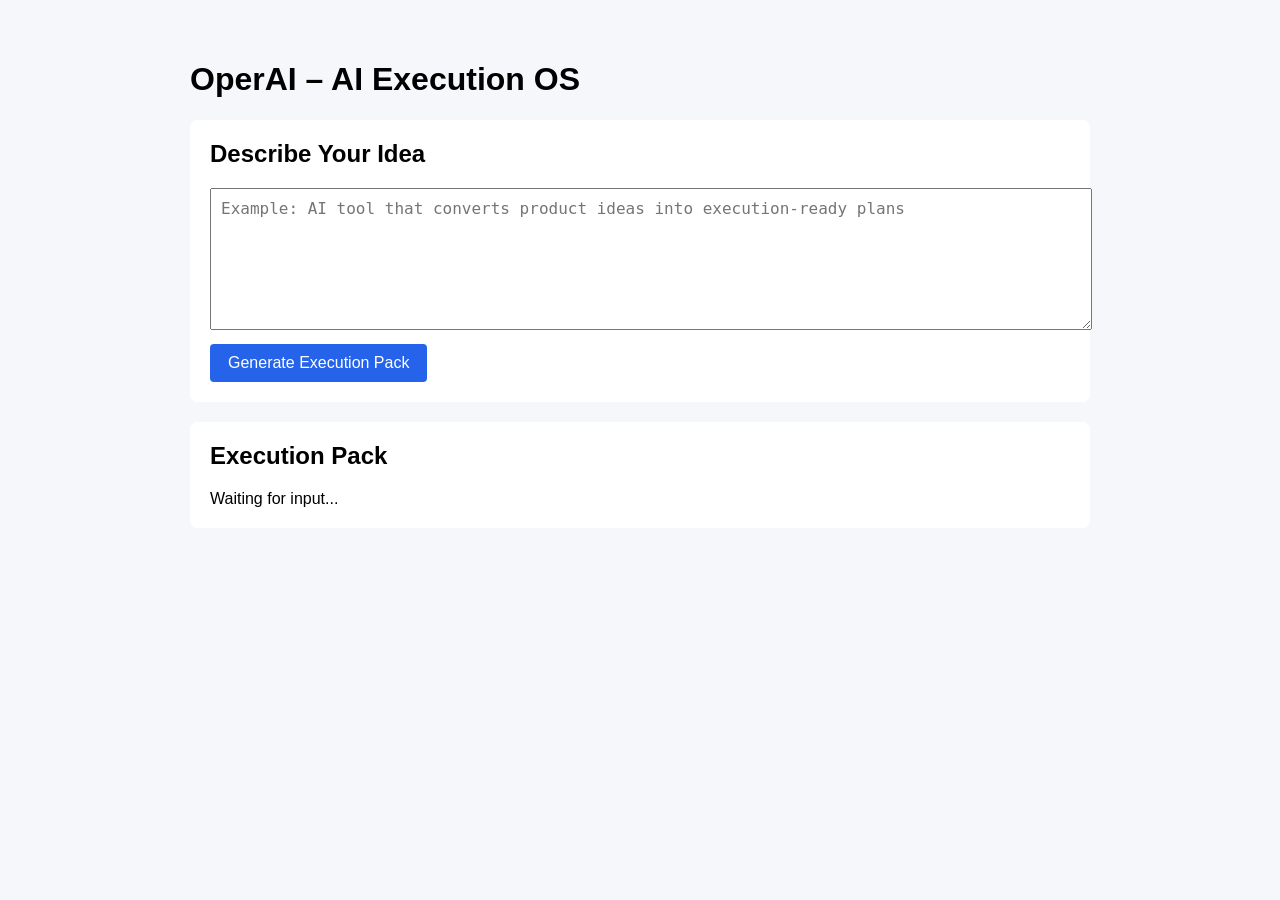
==== templates/index.html @ 71c5278a "Restructure project to minimal FastAPI Render-ready app" ====
<!DOCTYPE html>
<html>
<head>

<title>OperAI</title>

<style>

body{
font-family:Arial;
background:#f5f7fb;
margin:0;
padding:40px;
}

.container{
max-width:900px;
margin:auto;
}

textarea{
width:100%;
height:120px;
padding:10px;
font-size:16px;
}

button{
margin-top:10px;
padding:10px 18px;
font-size:16px;
background:#2563eb;
color:white;
border:none;
border-radius:4px;
cursor:pointer;
}

.section{
background:white;
margin-top:20px;
padding:20px;
border-radius:8px;
}

h2{
margin-top:0;
}

pre{
white-space:pre-wrap;
}

</style>

</head>

<body>

<div class="container">

<h1>OperAI – AI Execution OS</h1>

<div class="section">

<h2>Describe Your Idea</h2>

<textarea id="idea" placeholder="Example: AI tool that converts product ideas into execution-ready plans"></textarea>

<br>

<button onclick="runFlow()">Generate Execution Pack</button>

</div>


<div class="section">

<h2>Execution Pack</h2>

<div id="output">Waiting for input...</div>

</div>

</div>

<script>

async function runFlow(){

const idea=document.getElementById("idea").value

document.getElementById("output").innerText="Generating..."

const response=await fetch("/ux-flow",{
method:"POST",
headers:{
"Content-Type":"application/json"
},
body:JSON.stringify({
input_text:idea,
input_type:"text"
})
})

const data=await response.json()

renderOutput(data)

}

function renderOutput(data){

let html=""

if(data.prd){
html+="<h3>PRD</h3><pre>"+JSON.stringify(data.prd,null,2)+"</pre>"
}

if(data.assumptions){
html+="<h3>Assumptions</h3><pre>"+JSON.stringify(data.assumptions,null,2)+"</pre>"
}

if(data.edge_cases){
html+="<h3>Edge Cases</h3><pre>"+JSON.stringify(data.edge_cases,null,2)+"</pre>"
}

if(data.tests){
html+="<h3>Tests</h3><pre>"+JSON.stringify(data.tests,null,2)+"</pre>"
}

if(data.action_required){
html+="<h3>Decision Required</h3>"
}

document.getElementById("output").innerHTML=html

}

</script>

</body>
</html>
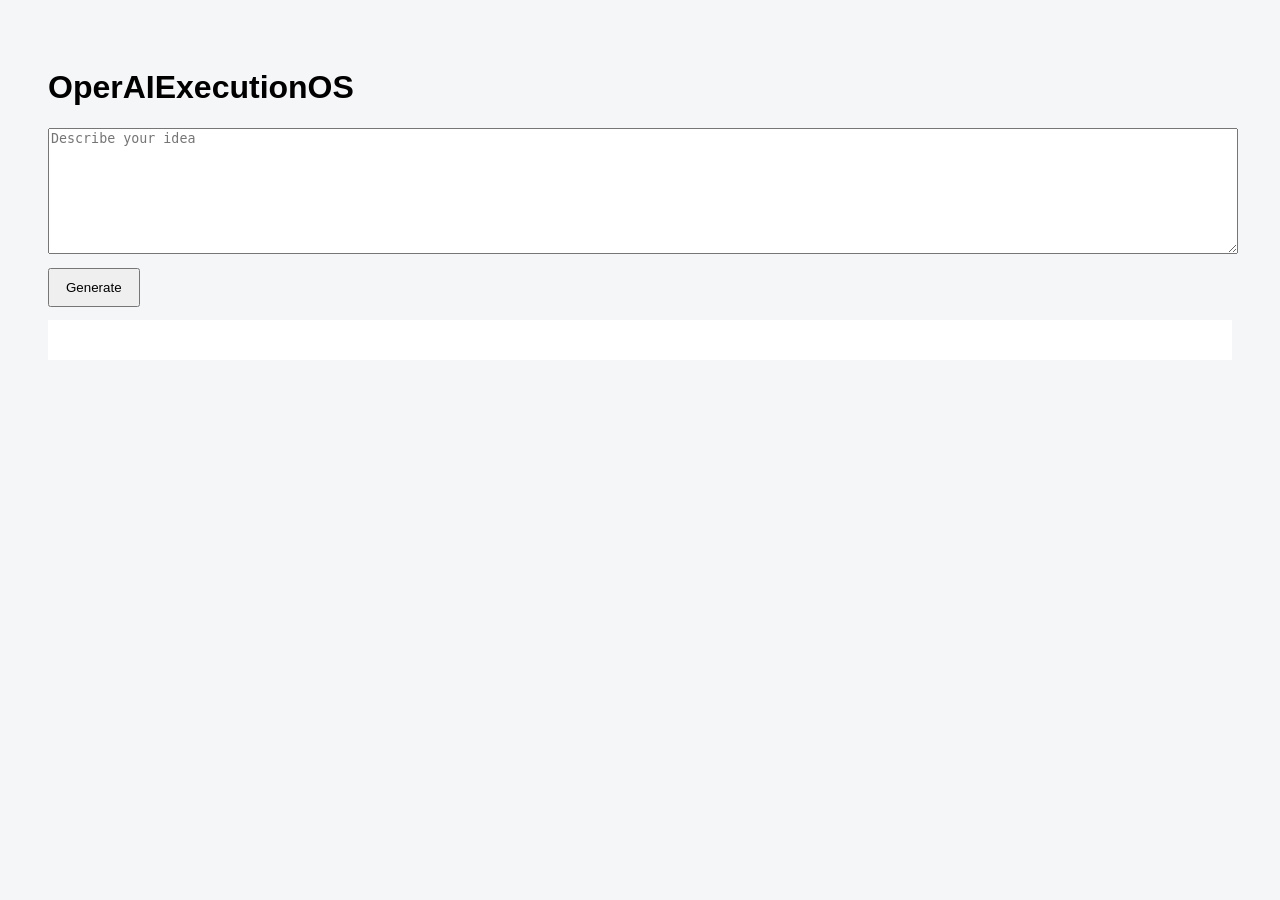
==== commit fc43b089: "Update title and modify HTML structure" ====
--- a/templates/index.html
+++ b/templates/index.html
@@ -1,140 +1,53 @@
 <!DOCTYPE html>
 <html>
 <head>
-
-<title>OperAI</title>
-
+<title>OperAIExecutionOS</title>
 <style>
-
-body{
-font-family:Arial;
-background:#f5f7fb;
-margin:0;
-padding:40px;
-}
-
-.container{
-max-width:900px;
-margin:auto;
-}
-
-textarea{
-width:100%;
-height:120px;
-padding:10px;
-font-size:16px;
-}
-
-button{
-margin-top:10px;
-padding:10px 18px;
-font-size:16px;
-background:#2563eb;
-color:white;
-border:none;
-border-radius:4px;
-cursor:pointer;
-}
-
-.section{
-background:white;
-margin-top:20px;
-padding:20px;
-border-radius:8px;
-}
-
-h2{
-margin-top:0;
-}
-
-pre{
-white-space:pre-wrap;
-}
-
+body { font-family: Arial; padding: 40px; background: #f4f6f8; }
+textarea { width: 100%; height: 120px; }
+button { padding: 10px 16px; margin-top: 10px; }
+pre { background: white; padding: 20px; }
 </style>
-
 </head>
-
 <body>
 
-<div class="container">
+<h1>OperAIExecutionOS</h1>
 
-<h1>OperAI – AI Execution OS</h1>
+<textarea id="idea" placeholder="Describe your idea"></textarea>
+<br>
+<button onclick="run()">Generate</button>
 
-<div class="section">
-
-<h2>Describe Your Idea</h2>
-
-<textarea id="idea" placeholder="Example: AI tool that converts product ideas into execution-ready plans"></textarea>
-
-<br>
-
-<button onclick="runFlow()">Generate Execution Pack</button>
-
-</div>
-
-
-<div class="section">
-
-<h2>Execution Pack</h2>
-
-<div id="output">Waiting for input...</div>
-
-</div>
-
-</div>
+<pre id="output"></pre>
 
 <script>
 
-async function runFlow(){
+let questionCount = 0;
 
-const idea=document.getElementById("idea").value
+async function run() {
 
-document.getElementById("output").innerText="Generating..."
+    const idea = document.getElementById("idea").value;
 
-const response=await fetch("/ux-flow",{
-method:"POST",
-headers:{
-"Content-Type":"application/json"
-},
-body:JSON.stringify({
-input_text:idea,
-input_type:"text"
-})
-})
+    const res = await fetch("/operai", {
+        method: "POST",
+        headers: {"Content-Type": "application/json"},
+        body: JSON.stringify({
+            input_text: idea,
+            question_count: questionCount
+        })
+    });
 
-const data=await response.json()
+    const data = await res.json();
 
-renderOutput(data)
+    if (data.mode === "clarification") {
+        questionCount = data.question_count;
+        document.getElementById("output").innerText = data.question;
+        return;
+    }
 
-}
-
-function renderOutput(data){
-
-let html=""
-
-if(data.prd){
-html+="<h3>PRD</h3><pre>"+JSON.stringify(data.prd,null,2)+"</pre>"
-}
-
-if(data.assumptions){
-html+="<h3>Assumptions</h3><pre>"+JSON.stringify(data.assumptions,null,2)+"</pre>"
-}
-
-if(data.edge_cases){
-html+="<h3>Edge Cases</h3><pre>"+JSON.stringify(data.edge_cases,null,2)+"</pre>"
-}
-
-if(data.tests){
-html+="<h3>Tests</h3><pre>"+JSON.stringify(data.tests,null,2)+"</pre>"
-}
-
-if(data.action_required){
-html+="<h3>Decision Required</h3>"
-}
-
-document.getElementById("output").innerHTML=html
-
+    if (data.mode === "execution") {
+        document.getElementById("output").innerText =
+            JSON.stringify(data.human_readable, null, 2);
+    }
 }
 
 </script>
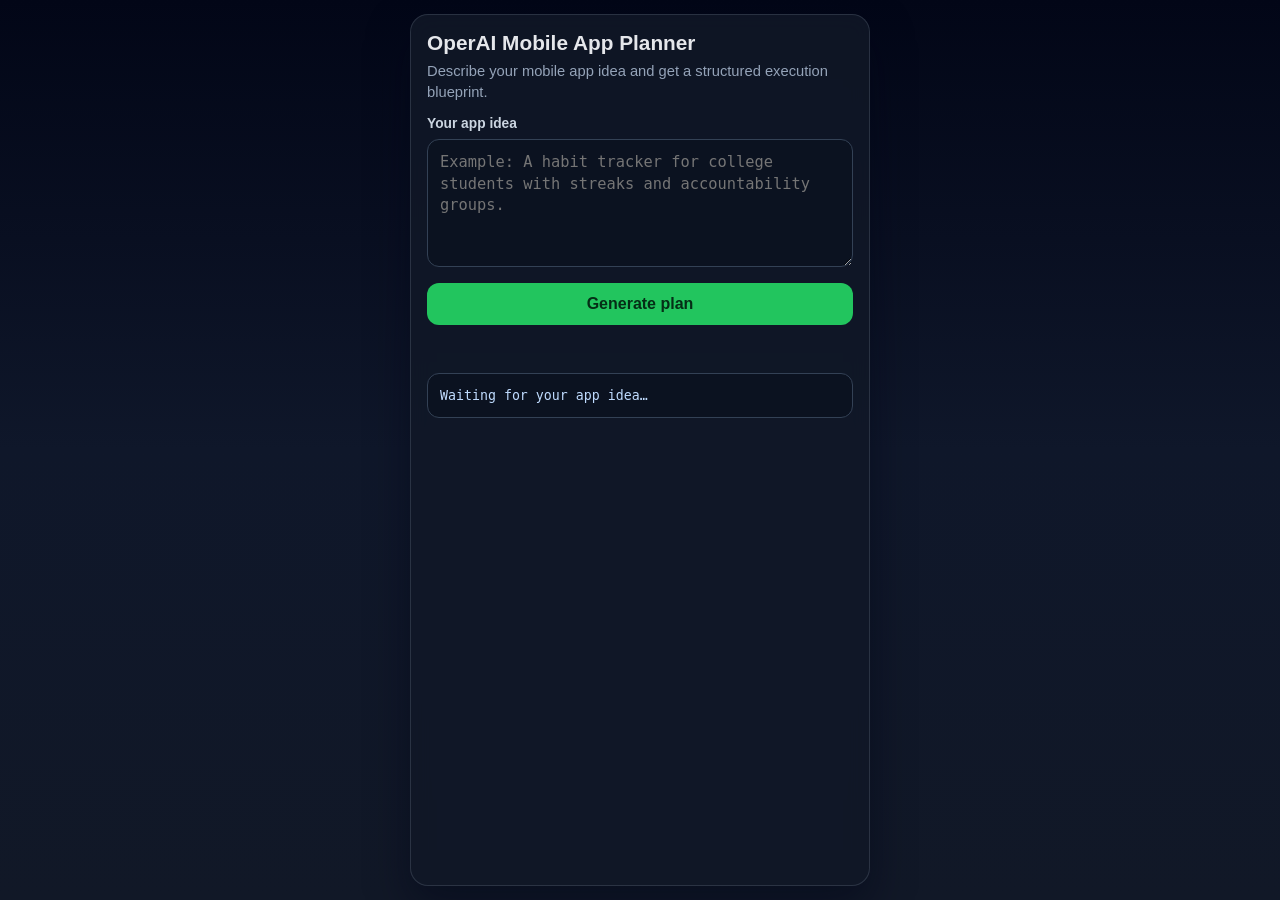
==== commit 913cd05c: "Build SaferCircle Beta mobile web app with Gemini chat" ====
--- a/templates/index.html
+++ b/templates/index.html
@@ -1,56 +1,184 @@
 <!DOCTYPE html>
-<html>
+<html lang="en">
 <head>
-<title>OperAIExecutionOS</title>
-<style>
-body { font-family: Arial; padding: 40px; background: #f4f6f8; }
-textarea { width: 100%; height: 120px; }
-button { padding: 10px 16px; margin-top: 10px; }
-pre { background: white; padding: 20px; }
-</style>
+  <meta charset="UTF-8" />
+  <meta name="viewport" content="width=device-width, initial-scale=1.0" />
+  <title>OperAI Mobile Planner</title>
+  <style>
+    :root {
+      color-scheme: light;
+      --bg: #0f172a;
+      --panel: #111827;
+      --card: #1f2937;
+      --text: #e5e7eb;
+      --muted: #94a3b8;
+      --accent: #22c55e;
+      --danger: #ef4444;
+    }
+
+    * { box-sizing: border-box; }
+
+    body {
+      margin: 0;
+      font-family: Inter, -apple-system, BlinkMacSystemFont, "Segoe UI", sans-serif;
+      background: linear-gradient(180deg, #020617 0%, var(--bg) 50%, #111827 100%);
+      color: var(--text);
+      min-height: 100vh;
+      display: flex;
+      justify-content: center;
+      padding: 14px;
+    }
+
+    .app-shell {
+      width: 100%;
+      max-width: 460px;
+      background: rgba(17, 24, 39, 0.85);
+      border: 1px solid rgba(148, 163, 184, 0.2);
+      border-radius: 18px;
+      padding: 16px;
+      backdrop-filter: blur(10px);
+      box-shadow: 0 18px 40px rgba(2, 6, 23, 0.5);
+    }
+
+    h1 {
+      margin: 0 0 6px;
+      font-size: 1.3rem;
+    }
+
+    p {
+      margin: 0;
+      color: var(--muted);
+      font-size: 0.92rem;
+      line-height: 1.4;
+    }
+
+    label {
+      display: block;
+      margin: 14px 0 8px;
+      font-weight: 600;
+      font-size: 0.86rem;
+      color: #cbd5e1;
+    }
+
+    textarea {
+      width: 100%;
+      min-height: 128px;
+      border-radius: 12px;
+      border: 1px solid #334155;
+      background: #0b1220;
+      color: var(--text);
+      padding: 12px;
+      resize: vertical;
+      font-size: 0.96rem;
+      line-height: 1.4;
+    }
+
+    button {
+      margin-top: 12px;
+      width: 100%;
+      border: none;
+      background: var(--accent);
+      color: #052e16;
+      border-radius: 12px;
+      padding: 12px;
+      font-size: 1rem;
+      font-weight: 700;
+      cursor: pointer;
+    }
+
+    button:disabled {
+      cursor: wait;
+      opacity: 0.7;
+    }
+
+    .status {
+      margin-top: 12px;
+      min-height: 24px;
+      font-size: 0.9rem;
+      color: #cbd5e1;
+    }
+
+    .status.error { color: var(--danger); }
+
+    .result {
+      margin-top: 12px;
+      background: #0b1220;
+      border: 1px solid #334155;
+      border-radius: 12px;
+      padding: 12px;
+      white-space: pre-wrap;
+      overflow: auto;
+      max-height: 52vh;
+      font-family: ui-monospace, SFMono-Regular, Menlo, monospace;
+      font-size: 0.83rem;
+      color: #bfdbfe;
+      line-height: 1.45;
+    }
+  </style>
 </head>
 <body>
+  <main class="app-shell">
+    <h1>OperAI Mobile App Planner</h1>
+    <p>Describe your mobile app idea and get a structured execution blueprint.</p>
 
-<h1>OperAIExecutionOS</h1>
+    <label for="idea">Your app idea</label>
+    <textarea id="idea" placeholder="Example: A habit tracker for college students with streaks and accountability groups."></textarea>
 
-<textarea id="idea" placeholder="Describe your idea"></textarea>
-<br>
-<button onclick="run()">Generate</button>
+    <button id="generateBtn" onclick="runPlanner()">Generate plan</button>
+    <div class="status" id="status"></div>
+    <pre class="result" id="output">Waiting for your app idea…</pre>
+  </main>
 
-<pre id="output"></pre>
+  <script>
+    async function runPlanner() {
+      const button = document.getElementById('generateBtn');
+      const status = document.getElementById('status');
+      const output = document.getElementById('output');
+      const idea = document.getElementById('idea').value.trim();
 
-<script>
+      status.className = 'status';
 
-let questionCount = 0;
+      if (!idea) {
+        status.textContent = 'Please enter your app idea first.';
+        return;
+      }
 
-async function run() {
+      button.disabled = true;
+      status.textContent = 'Generating your mobile app execution plan…';
+      output.textContent = 'Working…';
 
-    const idea = document.getElementById("idea").value;
+      try {
+        const res = await fetch('/operai', {
+          method: 'POST',
+          headers: { 'Content-Type': 'application/json' },
+          body: JSON.stringify({ idea: `Mobile app: ${idea}` })
+        });
 
-    const res = await fetch("/operai", {
-        method: "POST",
-        headers: {"Content-Type": "application/json"},
-        body: JSON.stringify({
-            input_text: idea,
-            question_count: questionCount
-        })
-    });
+        const data = await res.json();
 
-    const data = await res.json();
+        if (data.mode === 'insufficient_clarity') {
+          status.textContent = `Need more clarity (score: ${Number(data.clarity_score || 0).toFixed(2)}).`;
+          output.textContent = data.next_question || 'Please add more details about your users and value.';
+          return;
+        }
 
-    if (data.mode === "clarification") {
-        questionCount = data.question_count;
-        document.getElementById("output").innerText = data.question;
-        return;
+        if (data.mode === 'execution_ready') {
+          status.textContent = 'Plan ready.';
+          output.textContent = JSON.stringify(data.machine_schema, null, 2);
+          return;
+        }
+
+        status.className = 'status error';
+        status.textContent = 'Unexpected response from server.';
+        output.textContent = JSON.stringify(data, null, 2);
+      } catch (error) {
+        status.className = 'status error';
+        status.textContent = 'Could not reach backend service.';
+        output.textContent = String(error);
+      } finally {
+        button.disabled = false;
+      }
     }
-
-    if (data.mode === "execution") {
-        document.getElementById("output").innerText =
-            JSON.stringify(data.human_readable, null, 2);
-    }
-}
-
-</script>
-
+  </script>
 </body>
 </html>
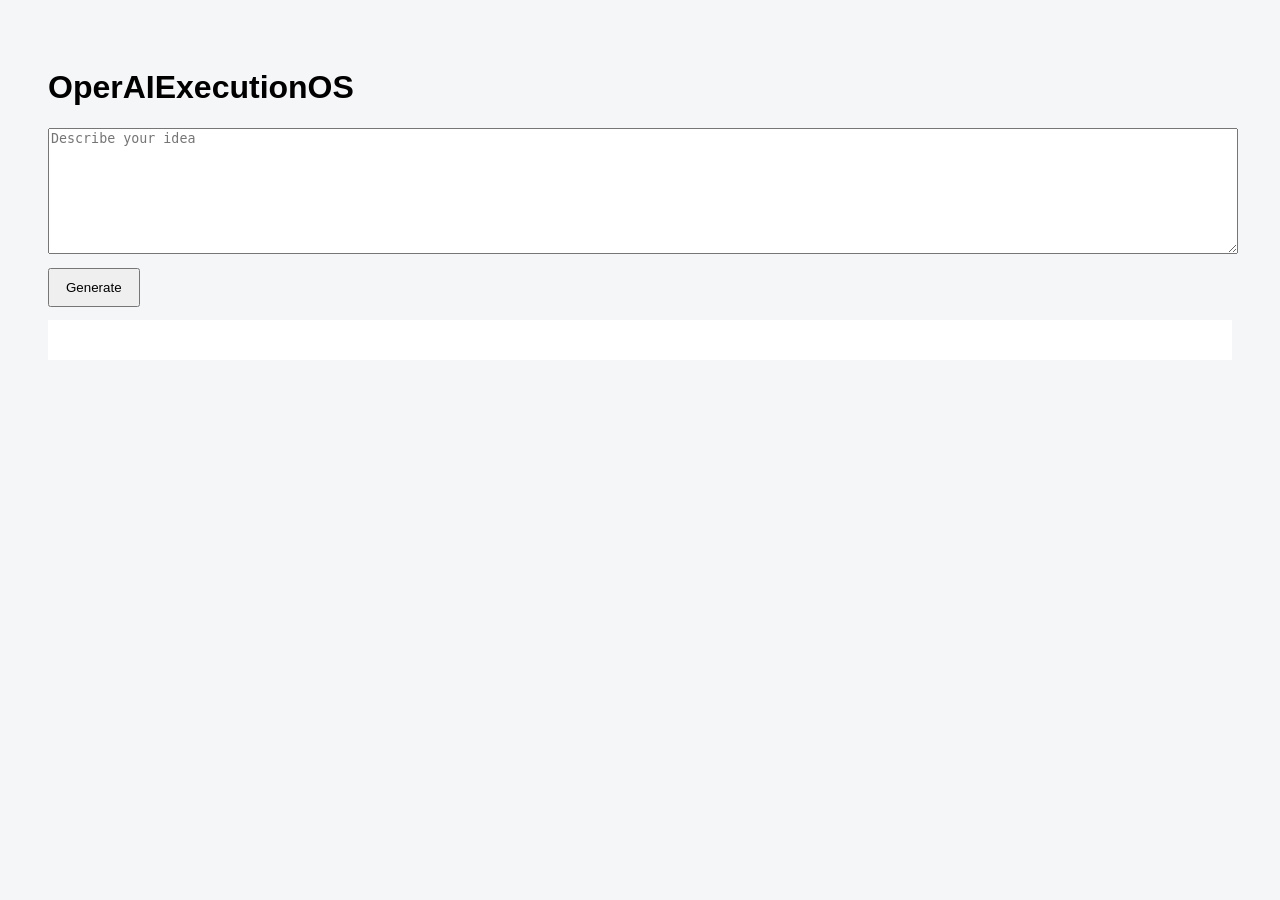
==== commit 63c4349a: "Update index.html" ====
--- a/templates/index.html
+++ b/templates/index.html
@@ -1,184 +1,56 @@
 <!DOCTYPE html>
-<html lang="en">
+<html>
 <head>
-  <meta charset="UTF-8" />
-  <meta name="viewport" content="width=device-width, initial-scale=1.0" />
-  <title>OperAI Mobile Planner</title>
-  <style>
-    :root {
-      color-scheme: light;
-      --bg: #0f172a;
-      --panel: #111827;
-      --card: #1f2937;
-      --text: #e5e7eb;
-      --muted: #94a3b8;
-      --accent: #22c55e;
-      --danger: #ef4444;
+<title>OperAIExecutionOS</title>
+<style>
+body { font-family: Arial; padding: 40px; background: #f4f6f8; }
+textarea { width: 100%; height: 120px; }
+button { padding: 10px 16px; margin-top: 10px; }
+pre { background: white; padding: 20px; }
+</style>
+</head>
+<body>
+
+<h1>OperAIExecutionOS</h1>
+
+<textarea id="idea" placeholder="Describe your idea"></textarea>
+<br>
+<button onclick="run()">Generate</button>
+
+<pre id="output"></pre>
+
+<script>
+
+let questionCount = 0;
+
+async function run() {
+
+    const idea = document.getElementById("idea").value;
+
+    const res = await fetch("/operai", {
+        method: "POST",
+        headers: {"Content-Type": "application/json"},
+        body: JSON.stringify({
+            input_text: idea,
+            question_count: questionCount
+        })
+    });
+
+    const data = await res.json();
+
+    if (data.mode === "clarification") {
+        questionCount = data.question_count;
+        document.getElementById("output").innerText = data.question;
+        return;
     }
 
-    * { box-sizing: border-box; }
+    if (data.mode === "execution") {
+        document.getElementById("output").innerText =
+            JSON.stringify(data.human_readable, null, 2);
+    }
+}
 
-    body {
-      margin: 0;
-      font-family: Inter, -apple-system, BlinkMacSystemFont, "Segoe UI", sans-serif;
-      background: linear-gradient(180deg, #020617 0%, var(--bg) 50%, #111827 100%);
-      color: var(--text);
-      min-height: 100vh;
-      display: flex;
-      justify-content: center;
-      padding: 14px;
-    }
+</script>
 
-    .app-shell {
-      width: 100%;
-      max-width: 460px;
-      background: rgba(17, 24, 39, 0.85);
-      border: 1px solid rgba(148, 163, 184, 0.2);
-      border-radius: 18px;
-      padding: 16px;
-      backdrop-filter: blur(10px);
-      box-shadow: 0 18px 40px rgba(2, 6, 23, 0.5);
-    }
-
-    h1 {
-      margin: 0 0 6px;
-      font-size: 1.3rem;
-    }
-
-    p {
-      margin: 0;
-      color: var(--muted);
-      font-size: 0.92rem;
-      line-height: 1.4;
-    }
-
-    label {
-      display: block;
-      margin: 14px 0 8px;
-      font-weight: 600;
-      font-size: 0.86rem;
-      color: #cbd5e1;
-    }
-
-    textarea {
-      width: 100%;
-      min-height: 128px;
-      border-radius: 12px;
-      border: 1px solid #334155;
-      background: #0b1220;
-      color: var(--text);
-      padding: 12px;
-      resize: vertical;
-      font-size: 0.96rem;
-      line-height: 1.4;
-    }
-
-    button {
-      margin-top: 12px;
-      width: 100%;
-      border: none;
-      background: var(--accent);
-      color: #052e16;
-      border-radius: 12px;
-      padding: 12px;
-      font-size: 1rem;
-      font-weight: 700;
-      cursor: pointer;
-    }
-
-    button:disabled {
-      cursor: wait;
-      opacity: 0.7;
-    }
-
-    .status {
-      margin-top: 12px;
-      min-height: 24px;
-      font-size: 0.9rem;
-      color: #cbd5e1;
-    }
-
-    .status.error { color: var(--danger); }
-
-    .result {
-      margin-top: 12px;
-      background: #0b1220;
-      border: 1px solid #334155;
-      border-radius: 12px;
-      padding: 12px;
-      white-space: pre-wrap;
-      overflow: auto;
-      max-height: 52vh;
-      font-family: ui-monospace, SFMono-Regular, Menlo, monospace;
-      font-size: 0.83rem;
-      color: #bfdbfe;
-      line-height: 1.45;
-    }
-  </style>
-</head>
-<body>
-  <main class="app-shell">
-    <h1>OperAI Mobile App Planner</h1>
-    <p>Describe your mobile app idea and get a structured execution blueprint.</p>
-
-    <label for="idea">Your app idea</label>
-    <textarea id="idea" placeholder="Example: A habit tracker for college students with streaks and accountability groups."></textarea>
-
-    <button id="generateBtn" onclick="runPlanner()">Generate plan</button>
-    <div class="status" id="status"></div>
-    <pre class="result" id="output">Waiting for your app idea…</pre>
-  </main>
-
-  <script>
-    async function runPlanner() {
-      const button = document.getElementById('generateBtn');
-      const status = document.getElementById('status');
-      const output = document.getElementById('output');
-      const idea = document.getElementById('idea').value.trim();
-
-      status.className = 'status';
-
-      if (!idea) {
-        status.textContent = 'Please enter your app idea first.';
-        return;
-      }
-
-      button.disabled = true;
-      status.textContent = 'Generating your mobile app execution plan…';
-      output.textContent = 'Working…';
-
-      try {
-        const res = await fetch('/operai', {
-          method: 'POST',
-          headers: { 'Content-Type': 'application/json' },
-          body: JSON.stringify({ idea: `Mobile app: ${idea}` })
-        });
-
-        const data = await res.json();
-
-        if (data.mode === 'insufficient_clarity') {
-          status.textContent = `Need more clarity (score: ${Number(data.clarity_score || 0).toFixed(2)}).`;
-          output.textContent = data.next_question || 'Please add more details about your users and value.';
-          return;
-        }
-
-        if (data.mode === 'execution_ready') {
-          status.textContent = 'Plan ready.';
-          output.textContent = JSON.stringify(data.machine_schema, null, 2);
-          return;
-        }
-
-        status.className = 'status error';
-        status.textContent = 'Unexpected response from server.';
-        output.textContent = JSON.stringify(data, null, 2);
-      } catch (error) {
-        status.className = 'status error';
-        status.textContent = 'Could not reach backend service.';
-        output.textContent = String(error);
-      } finally {
-        button.disabled = false;
-      }
-    }
-  </script>
 </body>
 </html>
